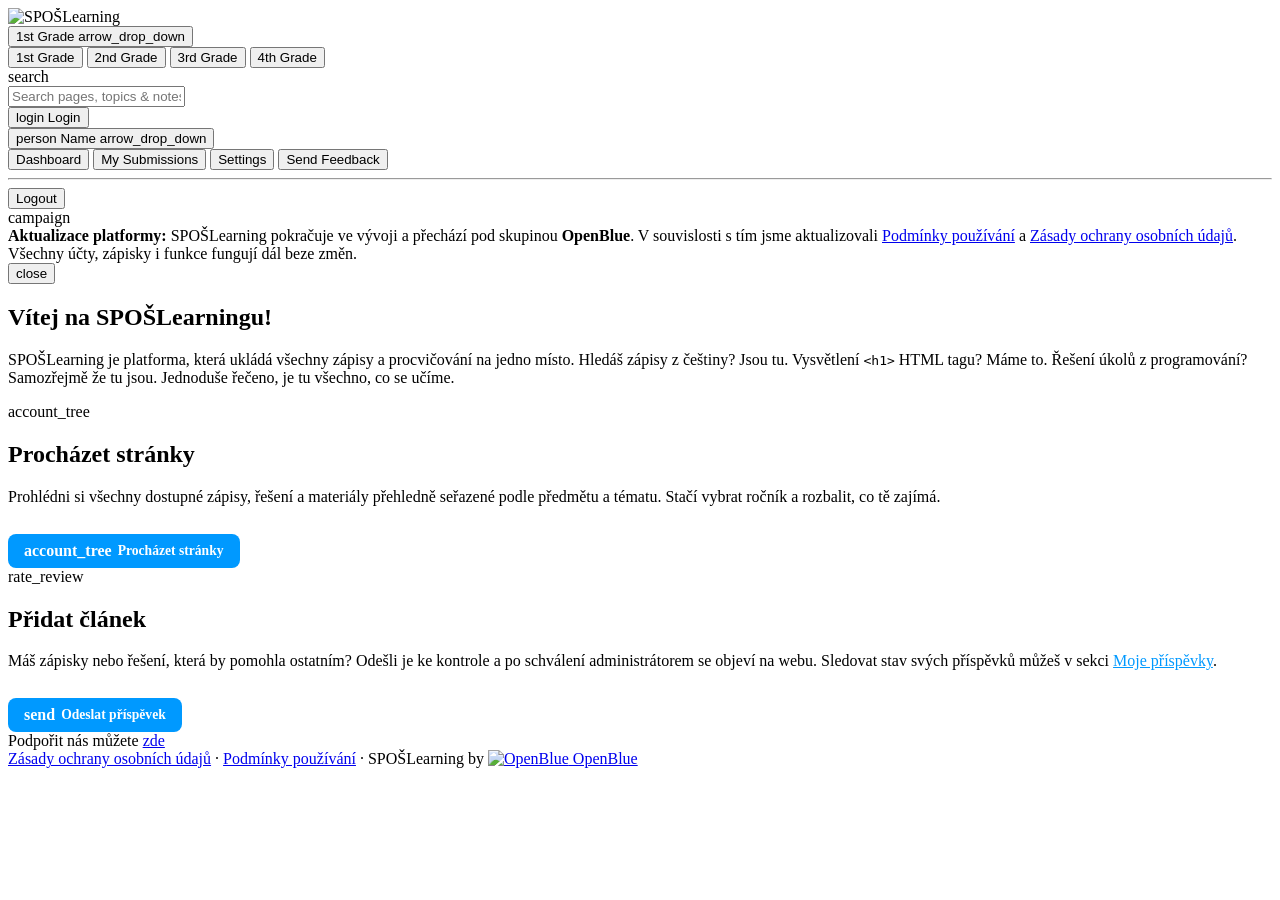
==== index.html @ 40745386 "Update index.html" ====
<!DOCTYPE html>
<html lang="en">

<head>
    <meta charset="UTF-8">
    <meta name="viewport" content="width=device-width, initial-scale=1">
    <link rel="icon" type="image/x-icon" href="/media/logo.svg">
    <title>SPOŠLearning – Studijní portál</title>

    <link rel="stylesheet" href="/navbar.css">
    <link rel="stylesheet" href="global.css">
    <link rel="stylesheet" href="homepage.css">
    <link rel="preconnect" href="https://fonts.googleapis.com">
    <link rel="preconnect" href="https://fonts.gstatic.com" crossorigin>
    <link
        href="https://fonts.googleapis.com/css2?family=Inter:ital,opsz,wght@0,14..32,100..900;1,14..32,100..900&display=swap"
        rel="stylesheet">
    <link rel="stylesheet"
        href="https://fonts.googleapis.com/css2?family=Material+Symbols+Rounded:opsz,wght,FILL,GRAD@20..48,100..700,0..1,-50..200" />

    <script src="https://cdn.jsdelivr.net/npm/fuse.js/dist/fuse.js"></script>
    <script type="module" src="/js/index.js"></script>
</head>

<body>

    <div id="nav">
        <div id="nav-left">
            <div id="nav-icon">
                <img src="/media/logo.svg" alt="SPOŠLearning" class="nav-logo">
            </div>
            <div id="nav-grade-select-container">
                <button id="nav-grade-select">
                    <span id="grade-text">1st Grade</span>
                    <span class="icon" id="grade-select-drop-icon">arrow_drop_down</span>
                </button>
                <div id="grade-menu" class="hidden">
                    <button id="first-button" data-grade="1">1st Grade</button>
                    <button id="second-button" data-grade="2">2nd Grade</button>
                    <button id="third-button" data-grade="3">3rd Grade</button>
                    <button id="fourth-button" data-grade="4">4th Grade</button>
                </div>
            </div>
        </div>
        <div id="search">
            <div id="search-box">
                <div id="search-icon">
                    <span class="icon">search</span>
                </div>
                <div id="search-input-div">
                    <input id="search-input" type="text" placeholder="Search pages, topics & notes...">
                </div>
            </div>
            <div id="search-results-container" class="hidden"></div>
        </div>
        <div id="nav-right">
            <button id="login-button" class="nd">
                <span class="icon">login</span> Login
            </button>
            <div id="nav-profile" class="nd">
                <button id="account-button">
                    <span class="icon">person</span>
                    <span id="account-button-name">Name</span>
                    <span class="icon" id="account-button-drop-icon">arrow_drop_down</span>
                </button>
                <div id="account-menu" class="hidden">
                    <button id="dashboard-button" class="nd">Dashboard</button>
                    <button id="submissions-button">My Submissions</button>
                    <button id="settings-button">Settings</button>
                    <button id="feedback-button">Send Feedback</button>
                    <hr>
                    <button id="logout-button">Logout</button>
                </div>
            </div>
        </div>
    </div>

    <main class="home-container">

                <div class="announcement-banner announcement-orange" id="platform-update-banner">
            <div class="banner-icon">
                <span class="icon">campaign</span>
            </div>
            <div class="banner-text">
                <strong>Aktualizace platformy:</strong> SPOŠLearning pokračuje ve vývoji a přechází pod skupinou <strong>OpenBlue</strong>. V souvislosti s tím jsme aktualizovali <a href="/terms-of-service">Podmínky používání</a> a <a href="/privacy-policy">Zásady ochrany osobních údajů</a>. Všechny účty, zápisky i funkce fungují dál beze změn.
            </div>
            <button class="banner-close" id="close-update-banner" aria-label="Zavřít oznámení">
                <span class="icon">close</span>
            </button>
        </div>


        <section class="hero-section">
            <h1 class="hero-title">Vítej na SPOŠLearningu!</h1>
            <p class="hero-subtitle">
                SPOŠLearning je platforma, která ukládá všechny zápisy a procvičování na jedno místo. Hledáš zápisy z
                češtiny? Jsou tu. Vysvětlení <code class="inline-code">&lt;h1&gt;</code> HTML tagu? Máme to. Řešení
                úkolů z programování? Samozřejmě že tu jsou. Jednoduše řečeno, je tu všechno, co se učíme.
            </p>
        </section>

        <section class="features-grid">
            <div class="info-card">
                <div class="card-icon-badge">
                    <span class="icon">account_tree</span>
                </div>
                <h2>Procházet stránky</h2>
                <p>
                    Prohlédni si všechny dostupné zápisy, řešení a materiály přehledně seřazené podle předmětu a tématu.
                    Stačí vybrat ročník a rozbalit, co tě zajímá.
                </p>
                <a href="/browse"
                    style="display:inline-flex; align-items:center; gap:6px; margin-top:12px; padding:8px 16px; background:var(--accent-primary,#0099ff); color:#fff; border-radius:8px; font-size:0.85rem; font-weight:600; text-decoration:none;">
                    <span class="icon" style="font-size:1rem;">account_tree</span> Procházet stránky
                </a>
            </div>

            <div class="info-card">
                <div class="card-icon-badge">
                    <span class="icon">rate_review</span>
                </div>
                <h2>Přidat článek</h2>
                <p>
                    Máš zápisky nebo řešení, která by pomohla ostatním? Odešli je ke kontrole a po schválení
                    administrátorem se objeví na webu. Sledovat stav svých příspěvků můžeš v sekci
                    <a href="/account/submissions" style="color: var(--accent-primary, #0099ff);">Moje příspěvky</a>.
                </p>
                <a href="/submit"
                    style="display:inline-flex; align-items:center; gap:6px; margin-top:12px; padding:8px 16px; background:var(--accent-primary,#0099ff); color:#fff; border-radius:8px; font-size:0.85rem; font-weight:600; text-decoration:none;">
                    <span class="icon" style="font-size:1rem;">send</span> Odeslat příspěvek
                </a>
            </div>
        </section>

        <div class="tip-section">
            <span>Podpořit nás můžete</span>
            <a href="https://ko-fi.com/openblue" target="_blank" rel="noopener noreferrer" class="tip-link">zde</a>
        </div>

    </main>

    <footer class="site-footer">
    <a href="/privacy-policy">Zásady ochrany osobních údajů</a> &middot;
    <a href="/terms-of-service">Podmínky používání</a> &middot;
    <span>SPOŠLearning by <a href="https://github.com/OpenBluee" target="_blank" rel="noopener noreferrer" class="footer-openblue"><img src="/media/openblue.png" alt="OpenBlue" class="footer-openblue-logo"> OpenBlue</a></span>
</footer>

</body>

</html>
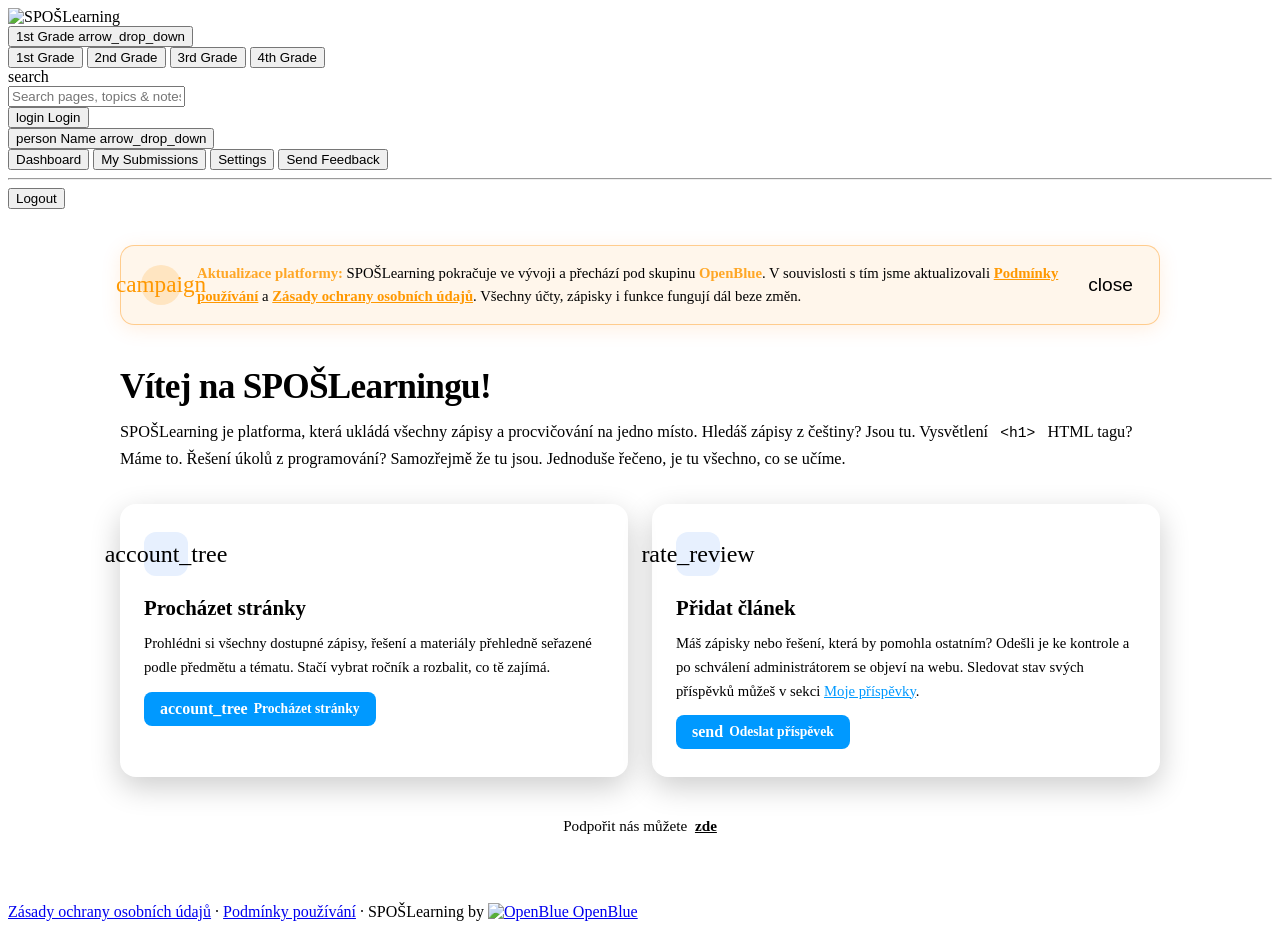
==== commit 47950f47: "Update index.html" ====
--- a/index.html
+++ b/index.html
@@ -82,7 +82,7 @@
                 <span class="icon">campaign</span>
             </div>
             <div class="banner-text">
-                <strong>Aktualizace platformy:</strong> SPOŠLearning pokračuje ve vývoji a přechází pod skupinou <strong>OpenBlue</strong>. V souvislosti s tím jsme aktualizovali <a href="/terms-of-service">Podmínky používání</a> a <a href="/privacy-policy">Zásady ochrany osobních údajů</a>. Všechny účty, zápisky i funkce fungují dál beze změn.
+                <strong>Aktualizace platformy:</strong> SPOŠLearning pokračuje ve vývoji a přechází pod skupinu <strong>OpenBlue</strong>. V souvislosti s tím jsme aktualizovali <a href="/terms-of-service">Podmínky používání</a> a <a href="/privacy-policy">Zásady ochrany osobních údajů</a>. Všechny účty, zápisky i funkce fungují dál beze změn.
             </div>
             <button class="banner-close" id="close-update-banner" aria-label="Zavřít oznámení">
                 <span class="icon">close</span>
--- a/homepage.css
+++ b/homepage.css
@@ -0,0 +1,352 @@
+
+.home-container {
+    max-width: 1040px;
+    margin: 0 auto;
+    padding: 36px 20px 60px 20px;
+    display: flex;
+    flex-direction: column;
+    gap: 32px;
+}
+
+.announcement-banner {
+    display: flex;
+    align-items: center;
+    gap: 16px;
+    background: rgba(0, 168, 204, 0.08);
+    border: 1px solid rgba(0, 168, 204, 0.25);
+    border-radius: 14px;
+    padding: 16px 20px;
+}
+
+.banner-icon {
+    width: 36px;
+    height: 36px;
+    border-radius: 50%;
+    background: rgba(0, 242, 254, 0.15);
+    display: flex;
+    align-items: center;
+    justify-content: center;
+    flex-shrink: 0;
+}
+
+.banner-icon .icon {
+    color: #00f2fe;
+    font-size: 1.3rem;
+}
+
+.banner-text {
+    font-size: 0.92rem;
+    color: var(--text-secondary);
+    line-height: 1.5;
+}
+
+.banner-text a {
+    color: #00f2fe;
+    text-decoration: underline;
+    font-weight: 500;
+    word-break: break-all;
+}
+
+.banner-text a:hover {
+    color: #38ef7d;
+}
+
+.hero-section {
+    margin-top: 10px;
+}
+
+.hero-title {
+    font-size: 2.2rem;
+    font-weight: 800;
+    margin: 0 0 12px 0;
+    letter-spacing: -0.02em;
+    color: var(--text-primary);
+}
+
+.hero-subtitle {
+    font-size: 1.02rem;
+    color: var(--text-secondary);
+    line-height: 1.65;
+    margin: 0;
+}
+
+.inline-code {
+    background: var(--surface-2);
+    border: 1px solid var(--border-color);
+    padding: 2px 8px;
+    border-radius: 6px;
+    font-family: monospace;
+    font-size: 0.9em;
+    color: var(--accent-primary);
+}
+
+.features-grid {
+    display: grid;
+    grid-template-columns: repeat(auto-fit, minmax(320px, 1fr));
+    gap: 24px;
+}
+
+.info-card {
+    background: var(--surface-1);
+    border: 1px solid var(--border-color);
+    border-radius: 16px;
+    padding: 28px 24px;
+    transition: transform 0.2s ease, border-color 0.2s ease, box-shadow 0.2s ease;
+    box-shadow: 0 10px 30px rgba(0, 0, 0, 0.2);
+}
+
+.info-card:hover {
+    transform: translateY(-2px);
+    border-color: rgba(255, 255, 255, 0.15);
+    box-shadow: 0 16px 40px rgba(0, 0, 0, 0.3);
+}
+
+.card-icon-badge {
+    width: 44px;
+    height: 44px;
+    border-radius: 12px;
+    background: rgba(59, 130, 246, 0.12);
+    display: flex;
+    align-items: center;
+    justify-content: center;
+    margin-bottom: 20px;
+}
+
+.card-icon-badge .icon {
+    font-size: 1.5rem;
+    color: var(--accent-primary);
+}
+
+.info-card h2 {
+    font-size: 1.3rem;
+    font-weight: 700;
+    margin: 0 0 12px 0;
+    color: var(--text-primary);
+}
+
+.info-card p {
+    font-size: 0.92rem;
+    color: var(--text-secondary);
+    line-height: 1.6;
+    margin: 0;
+}
+
+.tip-section {
+    text-align: center;
+    font-size: 0.95rem;
+    color: var(--text-secondary);
+    padding: 8px 0;
+}
+
+.tip-link {
+    color: var(--accent-primary);
+    text-decoration: underline;
+    font-weight: 600;
+    margin-left: 4px;
+    transition: color 0.2s;
+}
+
+.tip-link:hover {
+    color: var(--text-primary);
+}
+
+.subjects-section {
+    margin-top: 10px;
+}
+
+.section-heading {
+    font-size: 1.15rem;
+    font-weight: 700;
+    margin: 0 0 16px 0;
+    color: var(--text-primary);
+}
+
+.subjects-grid {
+    display: grid;
+    grid-template-columns: repeat(auto-fill, minmax(180px, 1fr));
+    gap: 14px;
+}
+
+.subject-card {
+    background: var(--surface-1);
+    border: 1px solid var(--border-color);
+    border-radius: 14px;
+    padding: 16px;
+    display: flex;
+    align-items: center;
+    gap: 14px;
+    text-decoration: none;
+    transition: all 0.2s ease;
+}
+
+.subject-card:hover {
+    background: var(--surface-2);
+    border-color: var(--accent-primary);
+    transform: translateY(-2px);
+}
+
+.subject-icon {
+    width: 40px;
+    height: 40px;
+    border-radius: 10px;
+    background: var(--surface-2);
+    display: flex;
+    align-items: center;
+    justify-content: center;
+    flex-shrink: 0;
+}
+
+.subject-icon .icon {
+    font-size: 1.3rem;
+    color: var(--accent-primary);
+}
+
+.subject-title {
+    font-weight: 600;
+    font-size: 0.92rem;
+    color: var(--text-primary);
+    margin-bottom: 2px;
+}
+
+.subject-desc {
+    font-size: 0.78rem;
+    color: var(--text-tertiary);
+}
+
+
+
+@media (max-width: 768px) {
+    .home-container {
+        padding: 24px 16px 48px 16px;
+        gap: 24px;
+    }
+
+    .hero-title {
+        font-size: 1.7rem;
+    }
+
+    .hero-subtitle {
+        font-size: 0.95rem;
+    }
+
+    .announcement-banner {
+        flex-direction: column;
+        align-items: flex-start;
+        gap: 10px;
+    }
+
+    .features-grid {
+        grid-template-columns: 1fr;
+        gap: 16px;
+    }
+
+    .info-card {
+        padding: 20px 18px;
+    }
+
+    .subjects-grid {
+        grid-template-columns: repeat(auto-fill, minmax(140px, 1fr));
+        gap: 10px;
+    }
+}
+
+@media (max-width: 480px) {
+    .home-container {
+        padding: 16px 12px 40px 12px;
+        gap: 20px;
+    }
+
+    .hero-title {
+        font-size: 1.4rem;
+        letter-spacing: -0.01em;
+    }
+
+    .hero-subtitle {
+        font-size: 0.9rem;
+    }
+
+    .info-card {
+        padding: 16px 14px;
+    }
+
+    .info-card h2 {
+        font-size: 1.1rem;
+    }
+
+    .subjects-grid {
+        grid-template-columns: 1fr 1fr;
+    }
+}
+
+.announcement-banner.announcement-orange {
+    display: flex;
+    align-items: center;
+    gap: 16px;
+    background: rgba(255, 140, 0, 0.08);
+    border: 1px solid rgba(255, 140, 0, 0.4);
+    box-shadow: 0 4px 20px rgba(255, 120, 0, 0.12);
+    border-radius: 14px;
+    padding: 16px 20px;
+    position: relative;
+    transition: opacity 0.2s ease, transform 0.2s ease;
+}
+
+.announcement-orange .banner-icon {
+    width: 40px;
+    height: 40px;
+    border-radius: 50%;
+    background: rgba(255, 152, 0, 0.18);
+    display: flex;
+    align-items: center;
+    justify-content: center;
+    flex-shrink: 0;
+}
+
+.announcement-orange .banner-icon .icon {
+    color: #ff9800;
+    font-size: 1.45rem;
+}
+
+.announcement-orange .banner-text {
+    font-size: 0.92rem;
+    color: var(--text-primary);
+    line-height: 1.55;
+    flex: 1;
+}
+
+.announcement-orange .banner-text strong {
+    color: #ffa726;
+}
+
+.announcement-orange .banner-text a {
+    color: #ff9800;
+    text-decoration: underline;
+    font-weight: 600;
+}
+
+.announcement-orange .banner-text a:hover {
+    color: #ffb74d;
+}
+
+.banner-close {
+    background: transparent;
+    border: none;
+    color: var(--text-secondary);
+    cursor: pointer;
+    padding: 6px;
+    border-radius: 8px;
+    display: flex;
+    align-items: center;
+    justify-content: center;
+    transition: background 0.15s ease, color 0.15s ease;
+    flex-shrink: 0;
+}
+
+.banner-close:hover {
+    background: rgba(255, 255, 255, 0.08);
+    color: var(--text-primary);
+}
+
+.banner-close .icon {
+    font-size: 1.2rem;
+}
